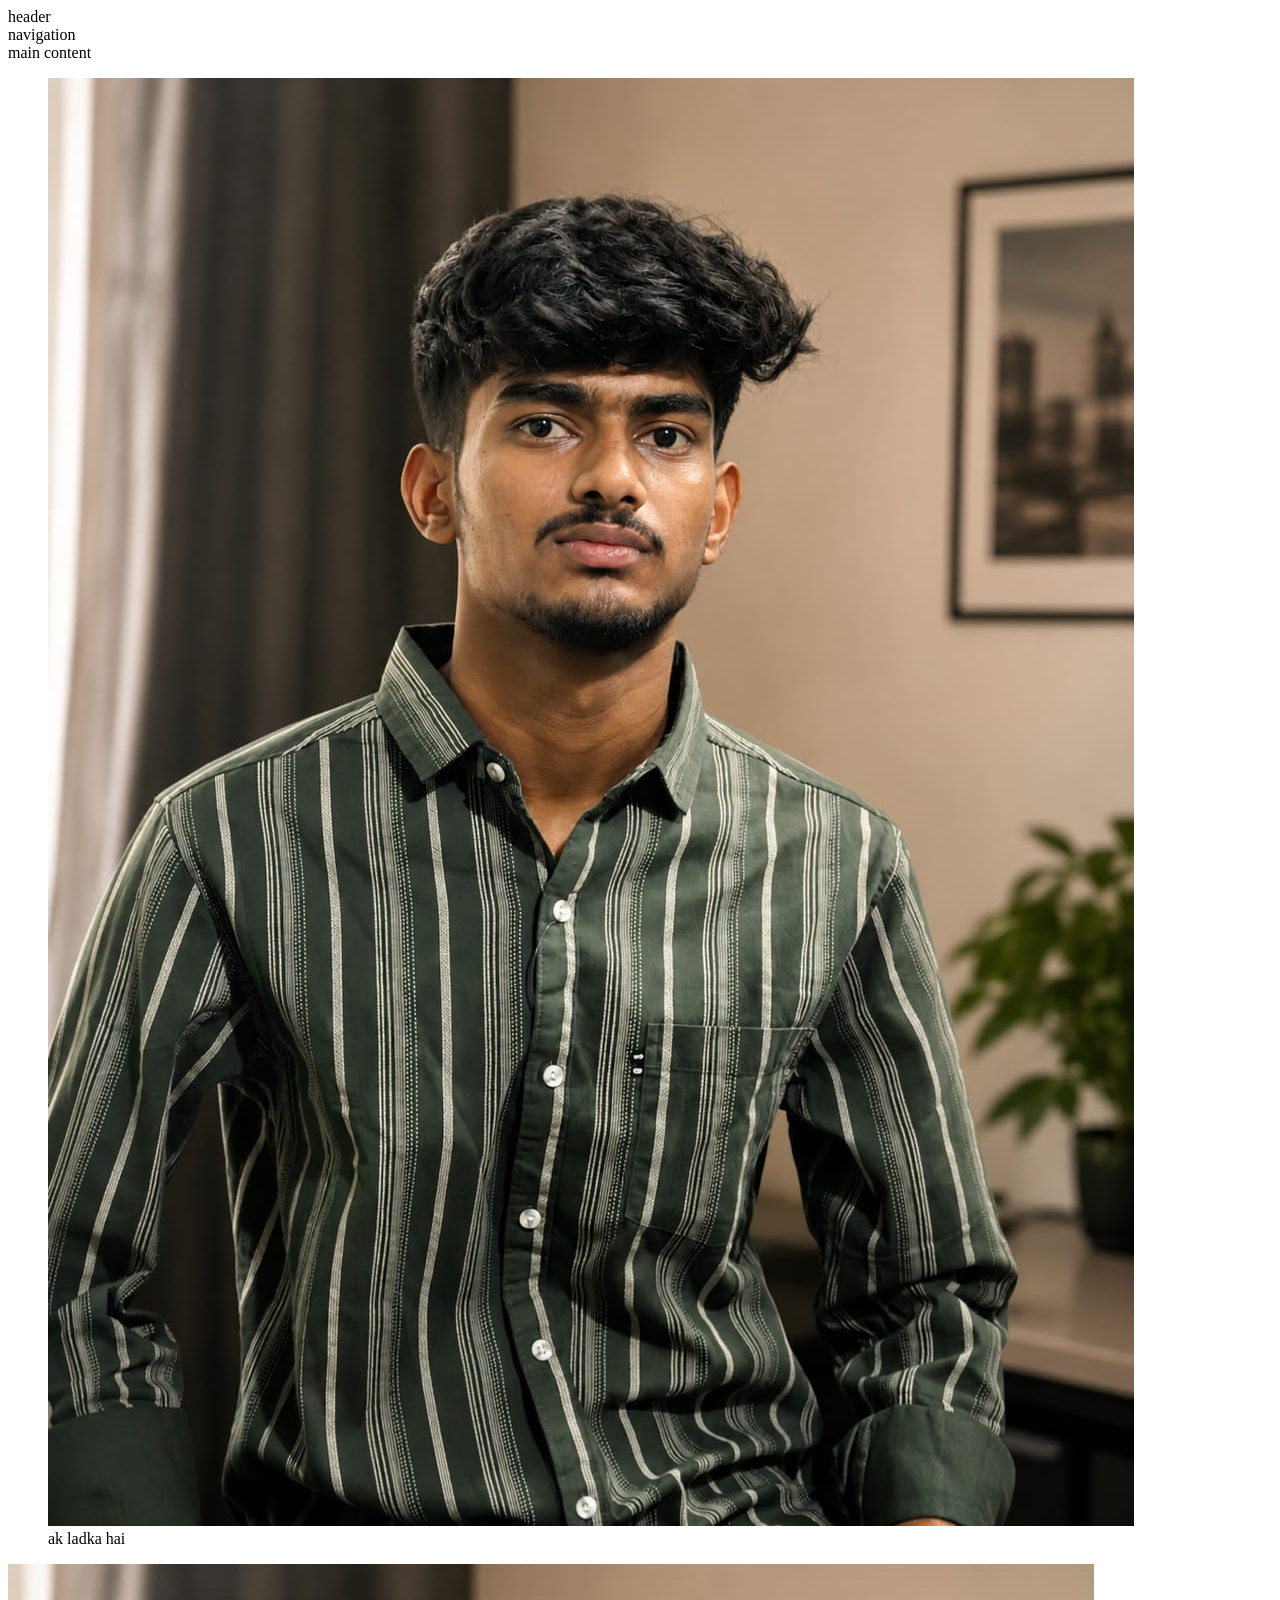
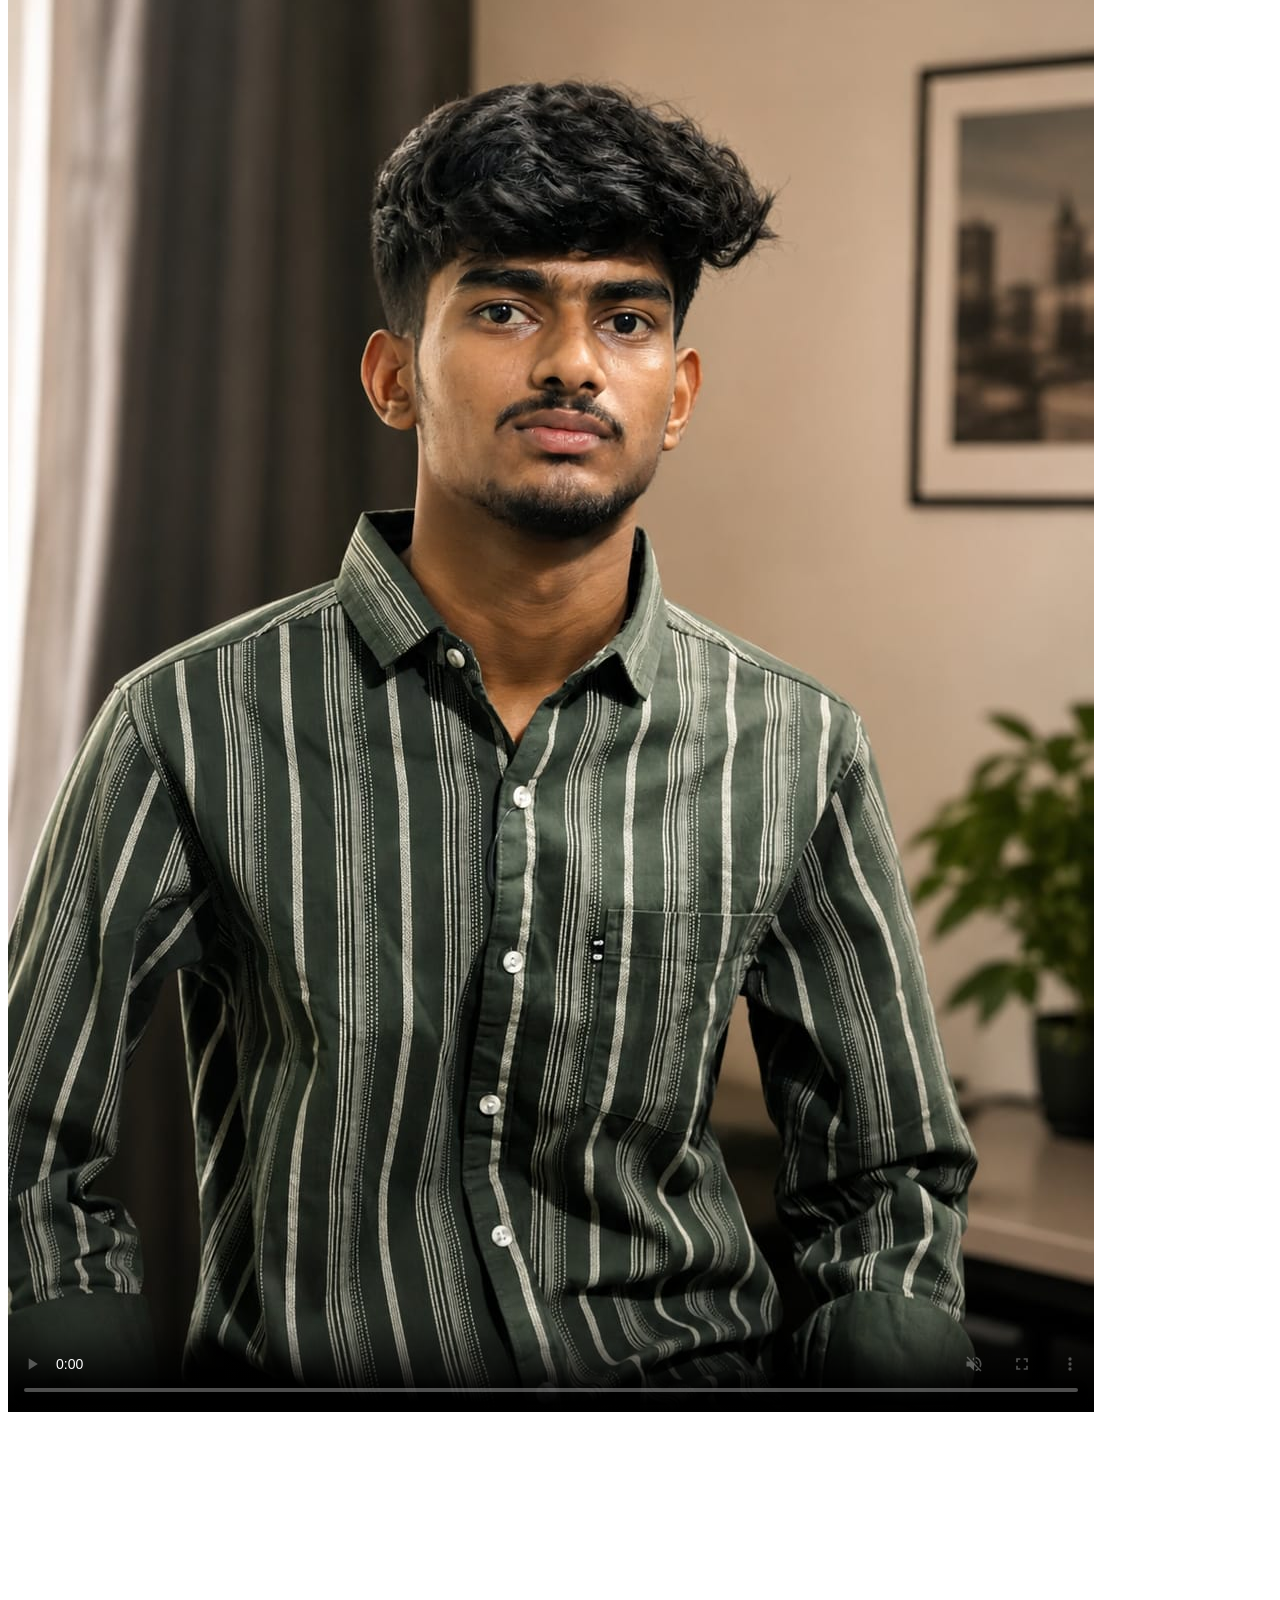
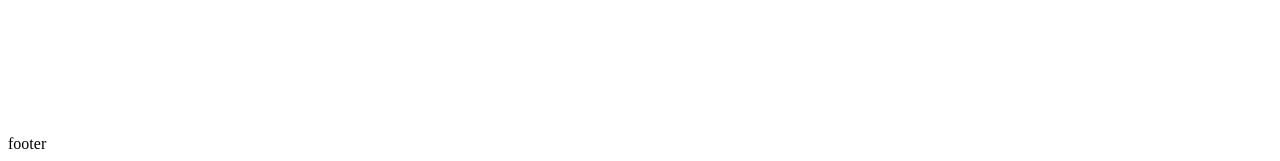
==== index.html @ 30b34470 "my first portfolio" ====
<!DOCTYPE html>
<html lang="en">
<head>
    <meta charset="UTF-8">
    <meta name="viewport" content="width=device-width, initial-scale=1.0">
    <title>Document</title>
</head>
<body>
    


<header>
header

<nav>

navigation

</nav>

</header>

<main>

main content

<figure>

<img src="banty picture20.jpeg" alt="">

<figcaption>
    ak ladka hai
</figcaption>
</figure>


<video src="video 5.mp4"controls muted loop poster="banty picture20.jpeg">


</video>

<iframe width="560" height="315" src="https://www.youtube.com/embed/ugzPkXEqff4?si=S-aDaMoZOz9rikWB" title="YouTube video player" frameborder="0" allow="accelerometer; autoplay; clipboard-write; encrypted-media; gyroscope; picture-in-picture; web-share" referrerpolicy="strict-origin-when-cross-origin" allowfullscreen></iframe>


<!-- comment dene keliya -->

<iframe src="https://www.google.com/maps/embed?pb=!1m18!1m12!1m3!1d118798.84068851371!2d86.83675524642192!3d21.489547042255094!2m3!1f0!2f0!3f0!3m2!1i1024!2i768!4f13.1!3m3!1m2!1s0x3a1c5f84f036e035%3A0x5cd332bf1c70157c!2sBalasore%2C%20Odisha!5e0!3m2!1sen!2sin!4v1783099735195!5m2!1sen!2sin" width="400" height="300" style="border:0;" allowfullscreen="" loading="lazy" referrerpolicy="strict-origin-when-cross-origin"></iframe>

</main>

<footer>

footer

</footer>




</body>
</html>
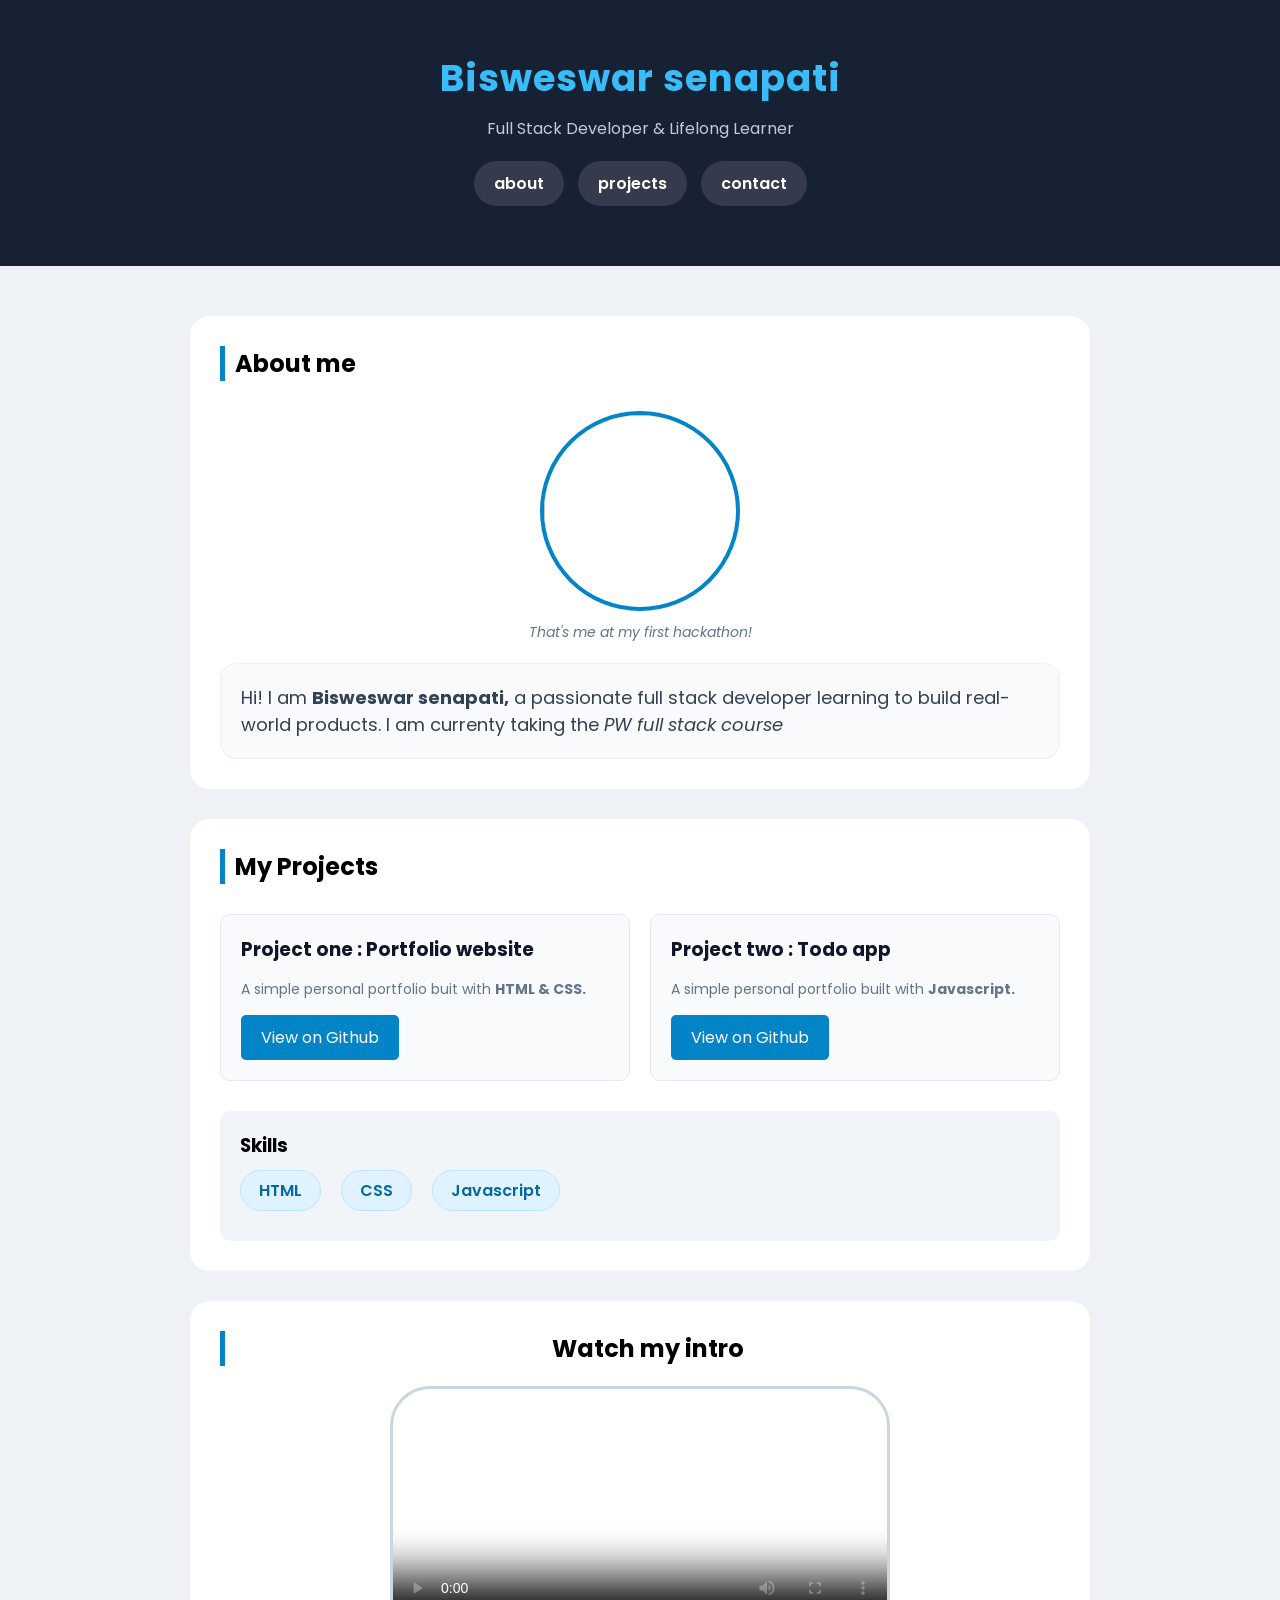
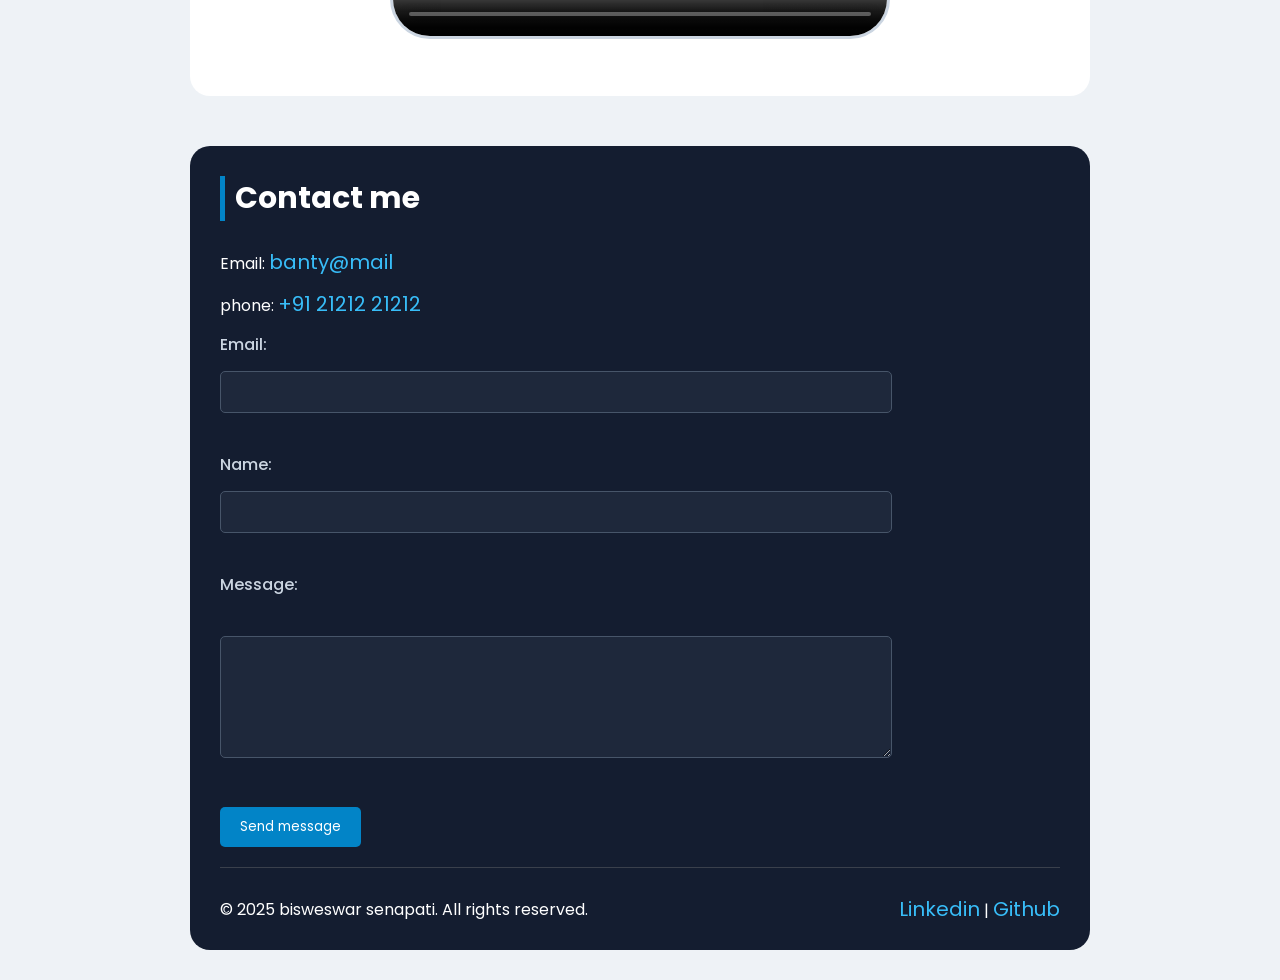
==== commit b7aa7eed: "add index file" ====
--- a/index.html
+++ b/index.html
@@ -1,61 +1,110 @@
 <!DOCTYPE html>
 <html lang="en">
+
 <head>
     <meta charset="UTF-8">
     <meta name="viewport" content="width=device-width, initial-scale=1.0">
-    <title>Document</title>
+    <title>Bisweswar | portfolio</title>
+    <link rel="stylesheet" href="portfolio.css">
 </head>
+
 <body>
-    
 
 
-<header>
-header
-
-<nav>
-
-navigation
-
-</nav>
-
-</header>
-
-<main>
-
-main content
-
-<figure>
-
-<img src="banty picture20.jpeg" alt="">
-
-<figcaption>
-    ak ladka hai
-</figcaption>
-</figure>
-
-
-<video src="video 5.mp4"controls muted loop poster="banty picture20.jpeg">
-
-
-</video>
-
-<iframe width="560" height="315" src="https://www.youtube.com/embed/ugzPkXEqff4?si=S-aDaMoZOz9rikWB" title="YouTube video player" frameborder="0" allow="accelerometer; autoplay; clipboard-write; encrypted-media; gyroscope; picture-in-picture; web-share" referrerpolicy="strict-origin-when-cross-origin" allowfullscreen></iframe>
-
-
-<!-- comment dene keliya -->
-
-<iframe src="https://www.google.com/maps/embed?pb=!1m18!1m12!1m3!1d118798.84068851371!2d86.83675524642192!3d21.489547042255094!2m3!1f0!2f0!3f0!3m2!1i1024!2i768!4f13.1!3m3!1m2!1s0x3a1c5f84f036e035%3A0x5cd332bf1c70157c!2sBalasore%2C%20Odisha!5e0!3m2!1sen!2sin!4v1783099735195!5m2!1sen!2sin" width="400" height="300" style="border:0;" allowfullscreen="" loading="lazy" referrerpolicy="strict-origin-when-cross-origin"></iframe>
-
-</main>
-
-<footer>
-
-footer
-
-</footer>
+    <header>
+        <h1>Bisweswar senapati</h1>
+        <p>Full Stack Developer & Lifelong Learner</p>
+        <nav>
+            <a href="#about">about</a>
+            <a href="#projects">projects</a>
+            <a href="#contact">contact</a>
+        </nav>
+    </header>
 
 
 
+    <main>
+
+        <section id="about">
+            <h2>About me</h2>
+            <figure>
+                <img src="banty picture20.jpeg" width="200px" height="200px" alt="">
+                <figcaption>
+                    That's me at my first hackathon!
+                </figcaption>
+            </figure>
+            <p> Hi! I am <strong>Bisweswar senapati,</strong> a passionate full stack developer learning to build
+                real-world products. I am currenty taking the <em>PW full stack course</em> </p>
+        </section>
+
+        <section id="projects">
+            <h2>My Projects</h2>
+            <div id="projects-card">
+                <article>
+                    <h3>Project one : Portfolio website</h3>
+                    <p>A simple personal portfolio buit with <strong>HTML & CSS.</strong> </p>
+                    <a href="">View on Github</a>
+                </article>
+
+                <article>
+                    <h3>Project two : Todo app</h3>
+                    <p>A simple personal portfolio built with <strong>Javascript.</strong></p>
+                    <a href="">View on Github</a>
+                </article>
+            </div>
+
+            <div id="skills">
+                <h3>Skills</h3>
+                <ul>
+                    <li>HTML</li>
+                    <li>CSS</li>
+                    <li>Javascript</li>
+                </ul>
+            </div>
+
+        </section>
+
+        <section id="contact">
+            <h2>Watch my intro</h2>
+            <video src="video.4.mp4" width="500px" height="300px" controls poster="banty picture20.jpeg"></video>
+        </section>
+    </main>
+
+    <footer>
+
+        <h2>Contact me</h2>
+
+        <p>Email: <a href="mailto:banty@mail">banty@mail</a></p>
+        <p>phone: <a href="tel:+912121221212">+91 21212 21212</a></p>
+
+
+        <form action="">
+
+            <label for="email">Email: </label>
+            <input type="email" name="" id="email">
+
+            <br><br>
+            <label for="name">Name: </label>
+            <input type="text" name="" id="name">
+            <br><br>
+
+            <label for="message">Message:</label>
+            <br>
+            <textarea name="message" id="message" rows="5" cols="40"></textarea>
+            <br><br>
+            <button type="submit">Send message</button>
+
+        </form>
+
+        <div id="lower-footer">
+            <p>&copy; 2025 bisweswar senapati. All rights reserved.</p>
+            <p>
+                <a href="">Linkedin</a> | <a href="">Github</a>
+            </p>
+        </div>
+
+    </footer>
 
 </body>
+
 </html>
--- a/portfolio.css
+++ b/portfolio.css
@@ -0,0 +1,273 @@
+@import url('https://fonts.googleapis.com/css2?family=Poppins:ital,wght@0,100;0,200;0,300;0,400;0,500;0,600;0,700;0,800;0,900;1,100;1,200;1,300;1,400;1,500;1,600;1,700;1,800;1,900&display=swap');
+
+
+* {
+    padding: 0;
+    margin: 0;
+    box-sizing: border-box;
+    font-family: "Poppins", sans-serif;
+}
+
+body {
+    background-color: #EEF2F6;
+}
+
+header {
+    background-color: #162134;
+    color: white;
+    text-align: center;
+    padding: 50px 0;
+}
+
+h1 {
+    color: #38BDF8;
+    font-size: 37px;
+    letter-spacing: 1px;
+}
+
+header p {
+    color: #C2CCD8;
+    padding: 10px 0;
+}
+
+header nav a {
+    display: inline-block;
+    text-decoration: none;
+    background-color: #353B4C;
+    color: white;
+    border-radius: 30px;
+    padding: 10px 20px;
+    margin: 10px 5px;
+    font-weight: 600;
+}
+
+header nav a:hover {
+    background-color: #0284C7;
+}
+
+main {
+    margin: 50px auto;
+    /* background-color: white; */
+    max-width: 900px;
+}
+
+#about,
+#projects,
+#contact {
+    background-color: white;
+    padding: 30px;
+    border-radius: 20px;
+    margin-bottom: 30px;
+}
+
+#about h2,
+#projects h2,
+#contact h2 {
+
+    border-left: 5px solid #0284C7;
+    padding-left: 10px;
+
+
+
+}
+
+#about figure {
+    text-align: center;
+    padding: 20px 0;
+
+}
+
+#about figure img {
+    border-radius: 50%;
+    border: 4px solid #0284C7;
+    margin: 10px 0;
+    transition: all 1s;
+}
+
+#about figure img:hover {
+    transform: scale(1.1);
+    box-shadow: 0px 10px 10px rgba(0, 0, 0, 0.101);
+}
+
+
+#about figure figcaption {
+    color: #64748B;
+    /* text-tra; */
+    font-style: italic;
+    font-size: 14px;
+}
+
+#about p {
+    border-radius: 16px;
+    background-color: #F8FAFC;
+    padding: 20px;
+    border: 1px solid #f0f0f1;
+    font-size: 18px;
+    color: #334155;
+}
+
+#projects-card {
+    display: flex;
+    gap: 20px;
+    margin: 30px 0;
+    flex-wrap: wrap;
+
+}
+
+#projects-card article {
+    flex: 1;
+    background-color: #F8FAFC;
+    border-radius: 10px;
+    padding: 20px;
+    /* display: flex;
+    flex-direction: column; */
+    /* gap: 10px; */
+    border: 1px solid #E2E8F0;
+    color: #10162A;
+    transition: all 0.5s;
+}
+
+#projects-card article:hover {
+    transform: translateY(-5px);
+    box-shadow: 0px 10px 10px rgba(0, 0, 0, 0.101);
+}
+
+#projects-card article p {
+    font-size: 14px;
+    color: #64748B;
+    margin: 15px 0;
+}
+
+
+#projects-card article a {
+    border-radius: 5px;
+    background-color: #0284C7;
+    padding: 10px 20px;
+    display: inline-block;
+    color: white;
+    text-decoration: none;
+}
+
+#skills {
+    background-color: #F1F5F9;
+    border-radius: 10px;
+    padding: 20px;
+}
+
+#skills ul {
+    list-style-type: none;
+    display: flex;
+    gap: 20px;
+    padding: 10px 0;
+    flex-wrap: wrap;
+}
+
+#skills ul li {
+    background-color: #E0F2FE;
+    border-radius: 30px;
+    border: 1px solid #BAE6FD;
+    padding: 7px 18px;
+    color: #0369A1;
+    font-weight: 600;
+}
+
+#contact {
+    text-align: center;
+}
+
+/* #contact h2 {
+    text-align: left;
+} */
+
+
+
+#contact video {
+    margin: 20px 0;
+     /* padding: 30px;  */ 
+    object-fit: cover;
+    max-width: 100%;
+    height: auto;
+    border-radius: 40px;
+    border: 3px solid #CBD5E1;
+  
+
+
+}
+
+footer {
+    margin: 50px auto;
+    max-width: 900px;
+    background-color: #141D30;
+    padding: 30px 30px 0;
+    border-radius: 20px;
+    margin-bottom: 30px;
+}
+
+footer h2 {
+    border-left: 5px solid #0284C7;
+    padding-left: 10px;
+    color: white;
+    font-size: 30px;
+    margin-bottom: 20px;
+}
+
+footer p {
+    color: white;
+    padding: 6px 0;
+}
+
+footer p a {
+    text-decoration: none;
+    color: #38BDF8;
+    font-size: 20px;
+}
+
+footer p a:hover {
+    text-decoration: underline;
+    color: #38BDF8;
+}
+
+form label {
+    display: block;
+    margin: 7px 0;
+    color: #CBD5E1;
+    font-weight: 500;
+}
+
+form {
+    max-width: 80%;
+}
+
+form input[type="text"],
+form input[type="email"],
+textarea {
+    width: 100%;
+    background-color: #1E283B;
+    outline: none;
+    border: 1px solid #475569;
+    border-radius: 5px;
+    padding: 10px 20px;
+    color: white;
+    margin: 7px 0;
+}
+
+form button {
+    background-color: #0284C7;
+    border-radius: 5px;
+    padding: 10px 20px;
+    display: inline-block;
+    color: white;
+    outline: none;
+    border: none;
+    margin: 10px 0;
+}
+
+#lower-footer {
+    display: flex;
+    justify-content: space-between;
+    align-items: center;
+    flex-wrap: wrap;
+    border-top: 1px solid rgba(128, 128, 128, 0.348);
+    padding: 20px 0;
+    margin-top: 10px;
+}
